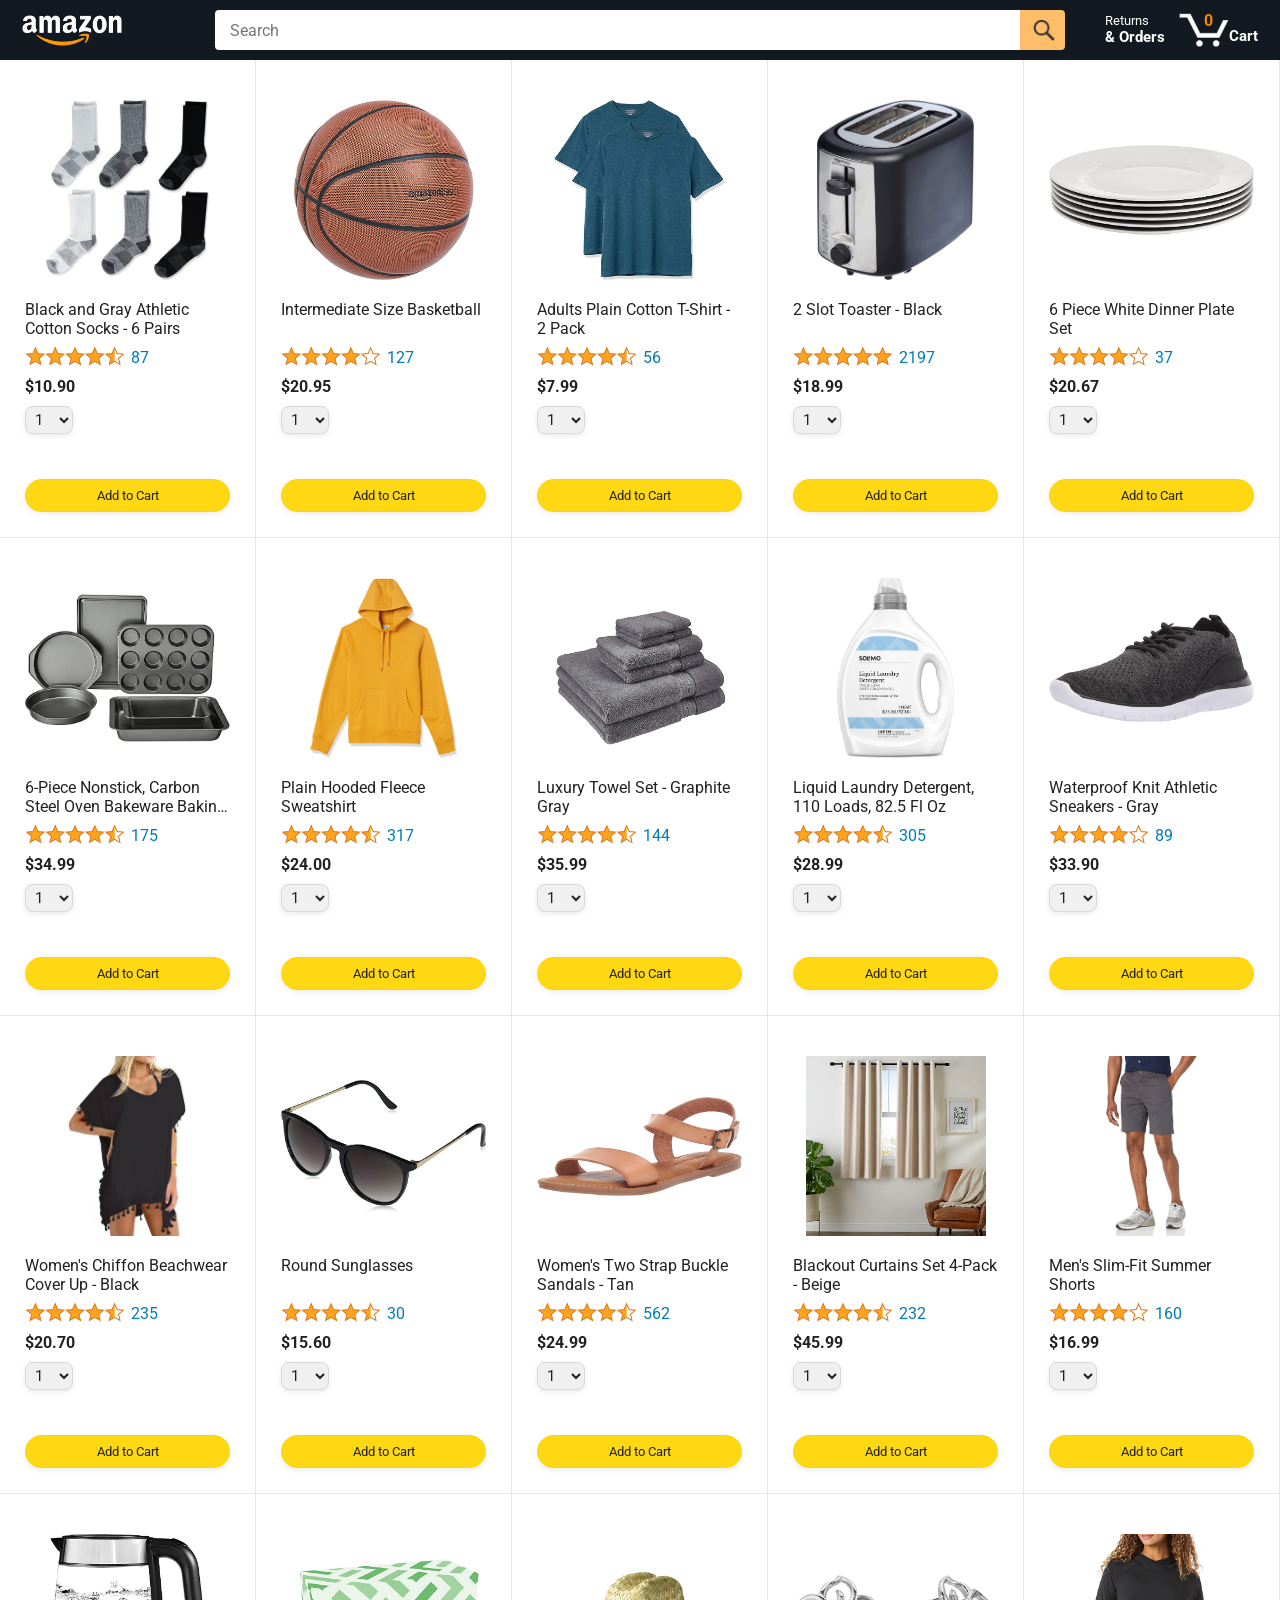
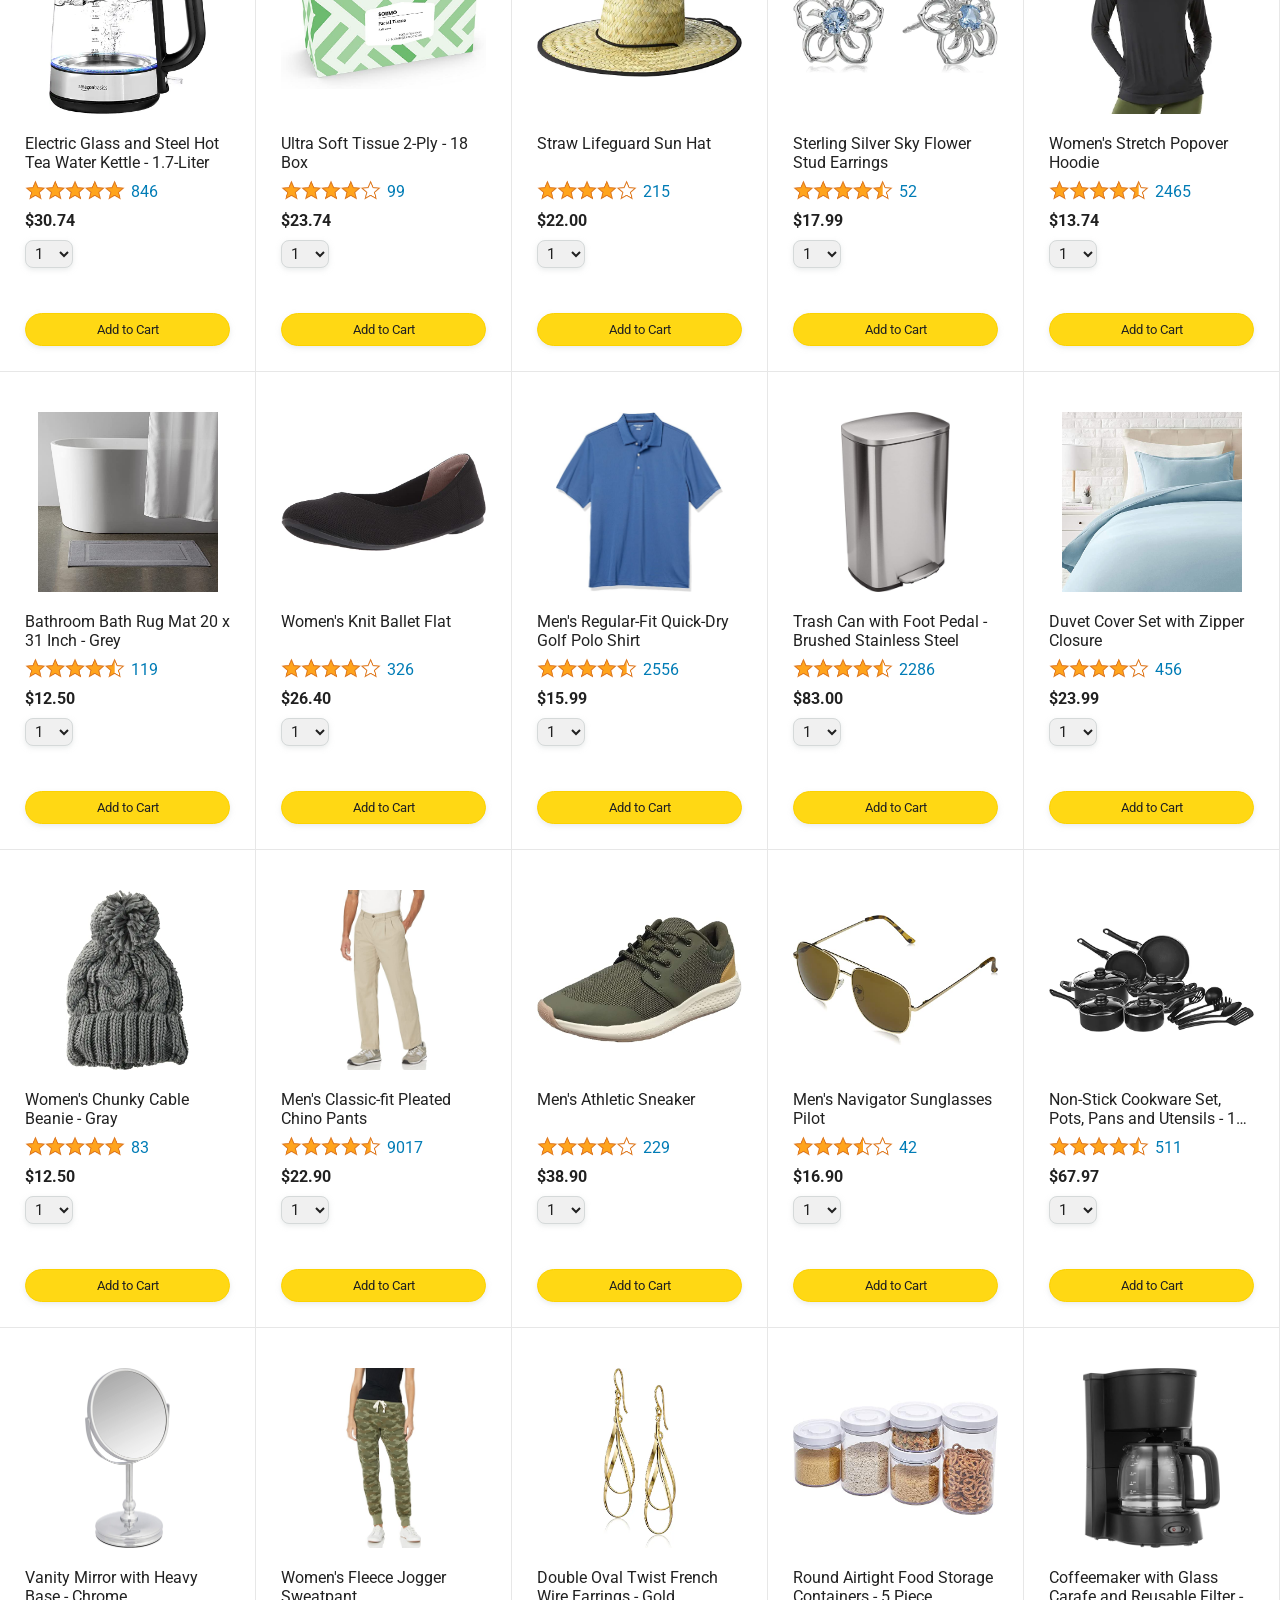
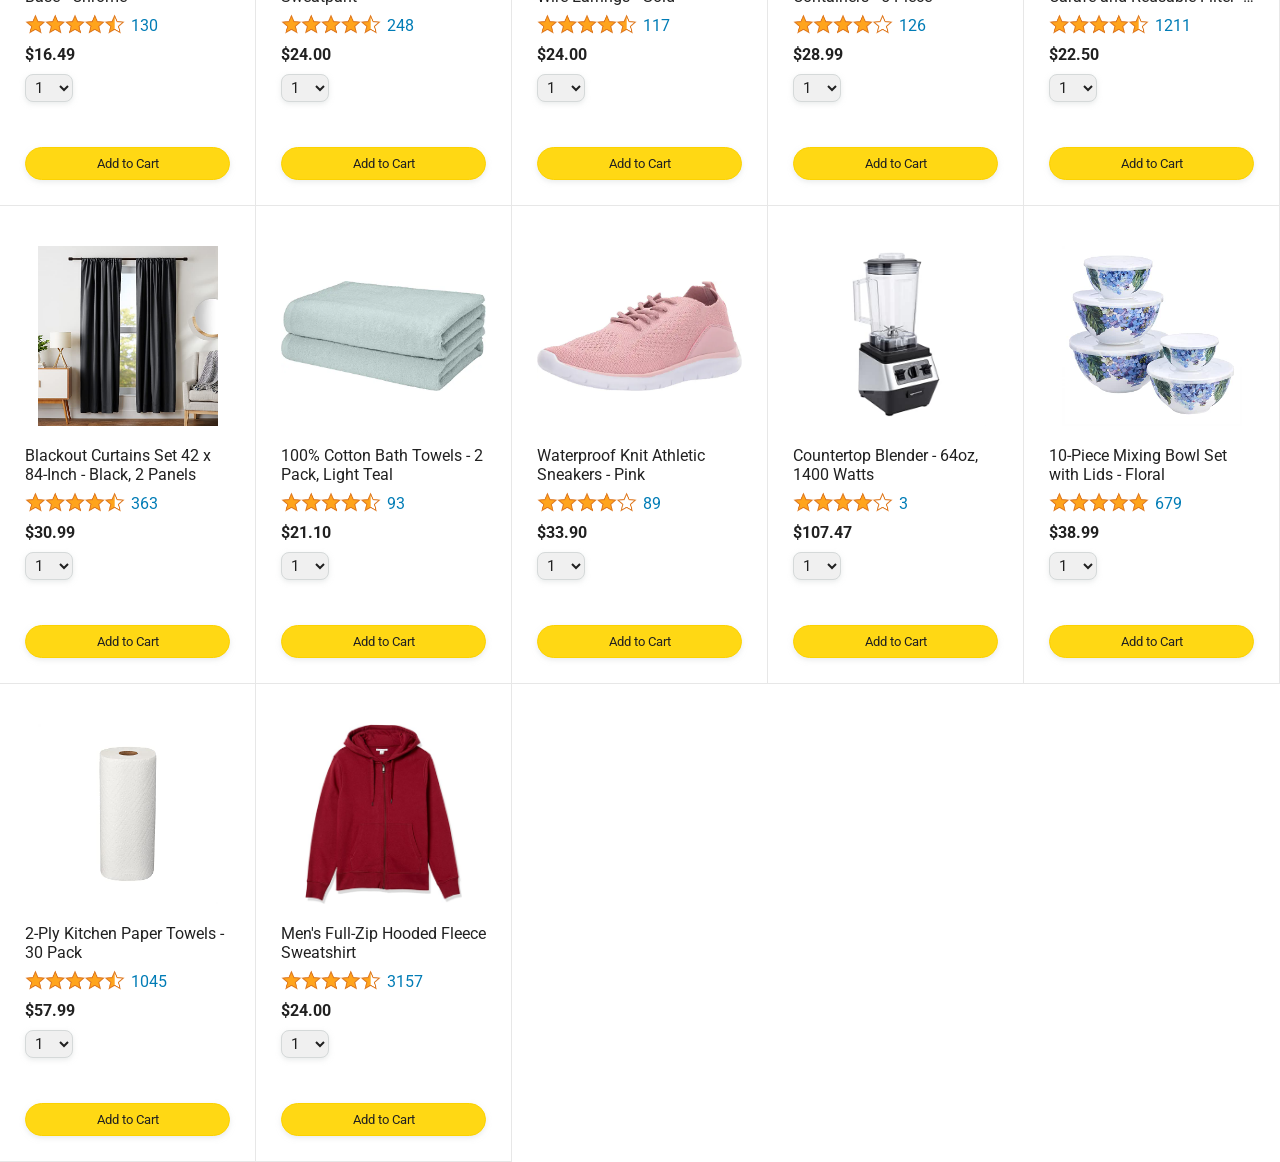
==== index.html @ 5a1d3f94 "Rename amazon.html to index.html" ====
<!DOCTYPE html>
<html>
  <head>
    <title>Amazon Project</title>

    <!-- This code is needed for responsive design to work.
      (Responsive design = make the website look good on
      smaller screen sizes like a phone or a tablet). -->
    <meta name="viewport" content="width=device-width, initial-scale=1">

    <!-- Load a font called Roboto from Google Fonts. -->
    <link rel="preconnect" href="https://fonts.googleapis.com">
    <link rel="preconnect" href="https://fonts.gstatic.com" crossorigin>
    <link href="https://fonts.googleapis.com/css2?family=Roboto:wght@400;500;700&display=swap" rel="stylesheet">

    <!-- Here are the CSS files for this page. -->
    <link rel="stylesheet" href="styles/shared/general.css">
    <link rel="stylesheet" href="styles/shared/amazon-header.css">
    <link rel="stylesheet" href="styles/pages/amazon.css">
  </head>
  <body>
    <div class="amazon-header">
      <div class="amazon-header-left-section">
        <a href="amazon.html" class="header-link">
          <img class="amazon-logo"
            src="images/amazon-logo-white.png">
          <img class="amazon-mobile-logo"
            src="images/amazon-mobile-logo-white.png">
        </a>
      </div>

      <div class="amazon-header-middle-section">
        <input class="search-bar" type="text" placeholder="Search">

        <button class="search-button">
          <img class="search-icon" src="images/icons/search-icon.png">
        </button>
      </div>

      <div class="amazon-header-right-section">
        <a class="orders-link header-link" href="orders.html">
          <span class="returns-text">Returns</span>
          <span class="orders-text">& Orders</span>
        </a>

        <a class="cart-link header-link" href="checkout.html">
          <img class="cart-icon" src="images/icons/cart-icon.png">
          <div class="cart-quantity js-cart-quantity"></div>
          <div class="cart-text">Cart</div>
        </a>
      </div>
    </div>
    
    <div class="main">
      <div class="products-grid js-products-grid">
      </div>
    </div>

    
    <script type = "module" src = 'scripts/amazon.js'></script>

  </body>
</html>
---- styles/shared/general.css ----
body {
  font-family: Roboto, Arial;
  color: rgb(33, 33, 33);
  /* The <body> element has a default margin of 8px
     on all sides. This removes the default margins. */
  margin: 0;
}

/* <p> elements have a default margin on the top
   and bottom. This removes the default margins. */
p {
  margin: 0;
}

button {
  cursor: pointer;
}

select {
  cursor: pointer;
}

input, select, button {
  font-family: Roboto, Arial;
}

.button-primary {
  color: rgb(33, 33, 33);
  background-color: rgb(255, 216, 20);
  border: 1px solid rgb(252, 210, 0);
  border-radius: 8px;
  cursor: pointer;
  box-shadow: 0 2px 5px rgba(213, 217, 217, 0.5);
}

.button-primary:hover {
  background-color: rgb(247, 202, 0);
  border: 1px solid rgb(242, 194, 0);
}

.button-primary:active {
  background: rgb(255, 216, 20);
  border-color: rgb(252, 210, 0);
  box-shadow: none;
}

.button-secondary {
  color: rgb(33, 33, 33);
  background: white;
  border: 1px solid rgb(213, 217, 217);
  border-radius: 8px;
  cursor: pointer;
  box-shadow: 0 2px 5px rgba(213, 217, 217, 0.5);
}

.button-secondary:hover {
  background-color: rgb(247, 250, 250);
}

.button-secondary:active {
  background-color: rgb(237, 253, 255);
  box-shadow: none;
}

/* These styles will limit text to 2 lines. Anything
   beyond 2 lines will be replaced with "..."
   You can find this code by using an A.I. tool or by
   searching in Google.
   https://css-tricks.com/almanac/properties/l/line-clamp/ */
.limit-text-to-2-lines {
  display: -webkit-box;
  -webkit-line-clamp: 2;
  -webkit-box-orient: vertical;
  overflow: hidden;
}

.link-primary {
  color: rgb(1, 124, 182);
  cursor: pointer;
}

.link-primary:hover {
  color: rgb(196, 80, 0);
}

/* Styles for dropdown selectors. */
select {
  color: rgb(33, 33, 33);
  background-color: rgb(240, 240, 240);
  border: 1px solid rgb(213, 217, 217);
  border-radius: 8px;
  padding: 3px 5px;
  font-size: 15px;
  cursor: pointer;
  box-shadow: 0 2px 5px rgba(213, 217, 217, 0.5);
}

select:focus,
input:focus {
  outline: 2px solid rgb(255, 153, 0);
}
---- styles/shared/amazon-header.css ----
.amazon-header {
  background-color: rgb(19, 25, 33);
  color: white;
  padding-left: 15px;
  padding-right: 15px;

  display: flex;
  align-items: center;
  justify-content: space-between;

  position: fixed;
  top: 0;
  left: 0;
  right: 0;
  height: 60px;
}

.amazon-header-left-section {
  width: 180px;
}

@media (max-width: 800px) {
  .amazon-header-left-section {
    width: unset;
  }
}

.header-link {
  display: inline-block;
  padding: 6px;
  border-radius: 2px;
  cursor: pointer;
  text-decoration: none;
  border: 1px solid rgba(0, 0, 0, 0);
}

.header-link:hover {
  border: 1px solid white;
}

.amazon-logo {
  width: 100px;
  margin-top: 5px;
}

.amazon-mobile-logo {
  display: none;
}

@media (max-width: 575px) {
  .amazon-logo {
    display: none;
  }

  .amazon-mobile-logo {
    display: block;
    height: 35px;
    margin-top: 5px;
  }
}

.amazon-header-middle-section {
  flex: 1;
  max-width: 850px;
  margin-left: 10px;
  margin-right: 10px;
  display: flex;
}

.search-bar {
  flex: 1;
  width: 0;
  font-size: 16px;
  height: 38px;
  padding-left: 15px;
  border: none;
  border-top-left-radius: 4px;
  border-bottom-left-radius: 4px;
  border-top-right-radius: 0;
  border-bottom-right-radius: 0;
}

.search-button {
  background-color: rgb(254, 189, 105);
  border: none;
  width: 45px;
  height: 40px;
  border-top-right-radius: 4px;
  border-bottom-right-radius: 4px;
  flex-shrink: 0;
}

.search-icon {
  height: 22px;
  margin-left: 2px;
  margin-top: 3px;
}

.amazon-header-right-section {
  width: 180px;
  flex-shrink: 0;
  display: flex;
  justify-content: end;
}

.orders-link {
  color: white;
}

.returns-text {
  display: block;
  font-size: 13px;
}

.orders-text {
  display: block;
  font-size: 15px;
  font-weight: 700;
}

.cart-link {
  color: white;
  display: flex;
  align-items: center;
  position: relative;
}

.cart-icon {
  width: 50px;
}

.cart-text {
  margin-top: 12px;
  font-size: 15px;
  font-weight: 700;
}

.cart-quantity {
  color: rgb(240, 136, 4);
  font-size: 16px;
  font-weight: 700;

  position: absolute;
  top: 4px;
  left: 22px;
  
  width: 26px;
  text-align: center;
}
---- styles/pages/amazon.css ----
.main {
  margin-top: 60px;
}

.products-grid {
  display: grid;

  /* - In CSS Grid, 1fr means a column will take up the
       remaining space in the grid.
     - If we write 1fr 1fr ... 1fr; 8 times, this will
       divide the grid into 8 columns, each taking up an
       equal amount of the space.
     - repeat(8, 1fr); is a shortcut for repeating "1fr"
       8 times (instead of typing out "1fr" 8 times).
       repeat(...) is a special property that works with
       display: grid; */
  grid-template-columns: repeat(8, 1fr);
}

/* @media is used to create responsive design (making the
   website look good on any screen size). This @media
   means when the screen width is 2000px or less, we
   will divide the grid into 7 columns instead of 8. */
@media (max-width: 2000px) {
  .products-grid {
    grid-template-columns: repeat(7, 1fr);
  }
}

/* This @media means when the screen width is 1600px or
   less, we will divide the grid into 6 columns. */
@media (max-width: 1600px) {
  .products-grid {
    grid-template-columns: repeat(6, 1fr);
  }
}

@media (max-width: 1300px) {
  .products-grid {
    grid-template-columns: repeat(5, 1fr);
  }
}

@media (max-width: 1000px) {
  .products-grid {
    grid-template-columns: repeat(4, 1fr);
  }
}

@media (max-width: 800px) {
  .products-grid {
    grid-template-columns: repeat(3, 1fr);
  }
}

@media (max-width: 575px) {
  .products-grid {
    grid-template-columns: repeat(2, 1fr);
  }
}

@media (max-width: 450px) {
  .products-grid {
    grid-template-columns: 1fr;
  }
}

.product-container {
  padding-top: 40px;
  padding-bottom: 25px;
  padding-left: 25px;
  padding-right: 25px;

  border-right: 1px solid rgb(231, 231, 231);
  border-bottom: 1px solid rgb(231, 231, 231);

  display: flex;
  flex-direction: column;
}

.product-image-container {
  display: flex;
  justify-content: center;
  align-items: center;

  height: 180px;
  margin-bottom: 20px;
}

.product-image {
  /* Images will overflow their container by default. To
    prevent this, we set max-width and max-height to 100%
    so they stay inside their container. */
  max-width: 100%;
  max-height: 100%;
}

.product-name {
  height: 40px;
  margin-bottom: 5px;
}

.product-rating-container {
  display: flex;
  align-items: center;
  margin-bottom: 10px;
}

.product-rating-stars {
  width: 100px;
  margin-right: 6px;
}

.product-rating-count {
  color: rgb(1, 124, 182);
  cursor: pointer;
  margin-top: 3px;
}

.product-price {
  font-weight: 700;
  margin-bottom: 10px;
}

.product-quantity-container {
  margin-bottom: 17px;
}

.product-spacer {
  flex: 1;
}

.added-to-cart {
  color: rgb(6, 125, 98);
  font-size: 16px;

  display: flex;
  align-items: center;
  margin-bottom: 8px;

  /* At first, the "Added to cart" message will
     be invisible. Use JavaScript to change the
     opacity and make it visible. */
  opacity: 0;
}

.added-to-cart img {
  height: 20px;
  margin-right: 5px;
}

.add-to-cart-button {
  width: 100%;
  padding: 8px;
  border-radius: 50px;
}
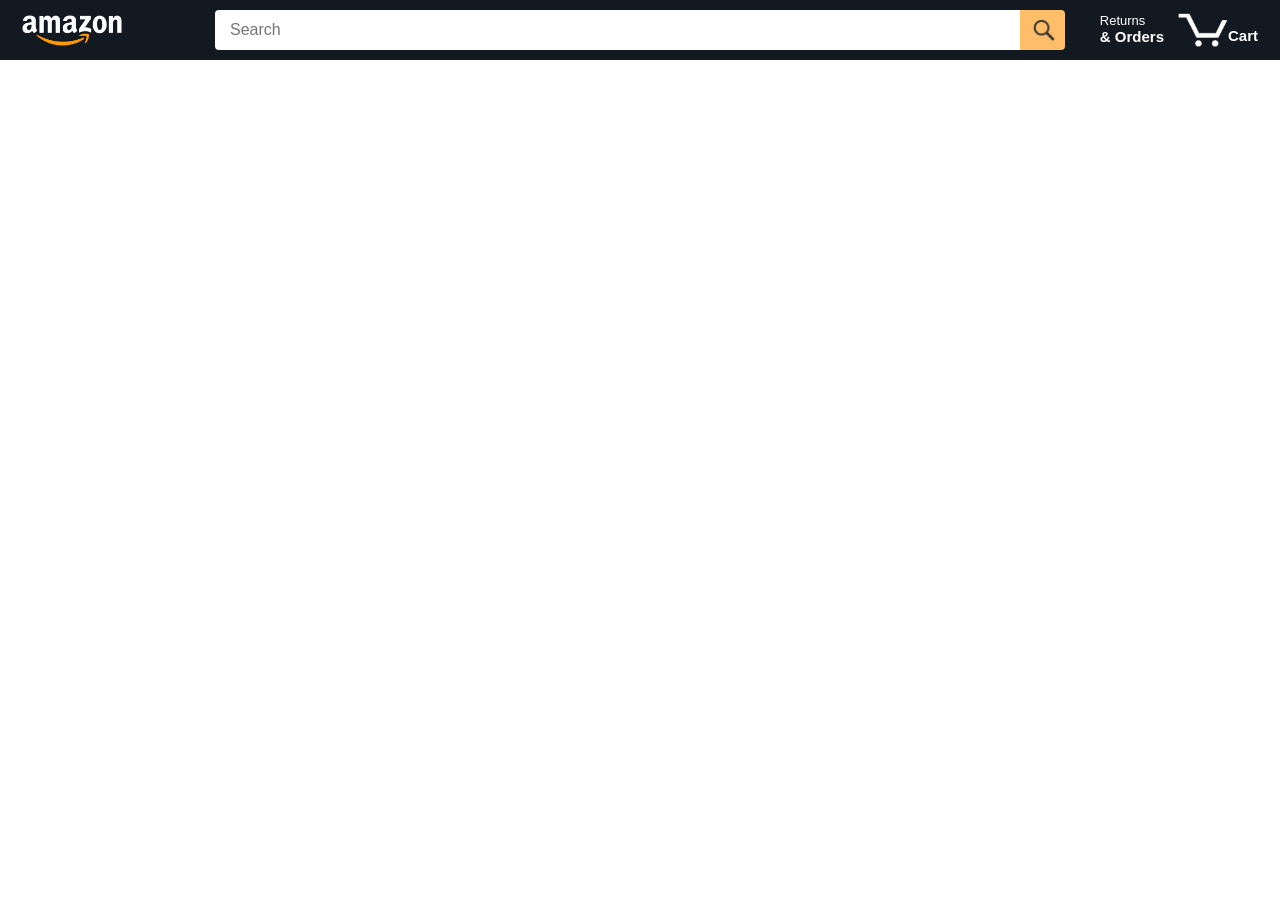
==== commit 01948d5b: "new" ====
--- a/index.html
+++ b/index.html
@@ -1,63 +1,12 @@
 <!DOCTYPE html>
-<html>
-  <head>
-    <title>Amazon Project</title>
-
-    <!-- This code is needed for responsive design to work.
-      (Responsive design = make the website look good on
-      smaller screen sizes like a phone or a tablet). -->
-    <meta name="viewport" content="width=device-width, initial-scale=1">
-
-    <!-- Load a font called Roboto from Google Fonts. -->
-    <link rel="preconnect" href="https://fonts.googleapis.com">
-    <link rel="preconnect" href="https://fonts.gstatic.com" crossorigin>
-    <link href="https://fonts.googleapis.com/css2?family=Roboto:wght@400;500;700&display=swap" rel="stylesheet">
-
-    <!-- Here are the CSS files for this page. -->
-    <link rel="stylesheet" href="styles/shared/general.css">
-    <link rel="stylesheet" href="styles/shared/amazon-header.css">
-    <link rel="stylesheet" href="styles/pages/amazon.css">
-  </head>
-  <body>
-    <div class="amazon-header">
-      <div class="amazon-header-left-section">
-        <a href="amazon.html" class="header-link">
-          <img class="amazon-logo"
-            src="images/amazon-logo-white.png">
-          <img class="amazon-mobile-logo"
-            src="images/amazon-mobile-logo-white.png">
-        </a>
-      </div>
-
-      <div class="amazon-header-middle-section">
-        <input class="search-bar" type="text" placeholder="Search">
-
-        <button class="search-button">
-          <img class="search-icon" src="images/icons/search-icon.png">
-        </button>
-      </div>
-
-      <div class="amazon-header-right-section">
-        <a class="orders-link header-link" href="orders.html">
-          <span class="returns-text">Returns</span>
-          <span class="orders-text">& Orders</span>
-        </a>
-
-        <a class="cart-link header-link" href="checkout.html">
-          <img class="cart-icon" src="images/icons/cart-icon.png">
-          <div class="cart-quantity js-cart-quantity"></div>
-          <div class="cart-text">Cart</div>
-        </a>
-      </div>
-    </div>
-    
-    <div class="main">
-      <div class="products-grid js-products-grid">
-      </div>
-    </div>
-
-    
-    <script type = "module" src = 'scripts/amazon.js'></script>
-
-  </body>
+<html lang="en">
+<head>
+    <meta charset="UTF-8">
+    <meta name="viewport" content="width=device-width, initial-scale=1.0">
+    <meta http-equiv="refresh" content="0; url=amazon.html">
+    <title>Redirecting...</title>
+</head>
+<body>
+    <p>Redirecting to <a href="amazon.html">amazon.html</a></p>
+</body>
 </html>
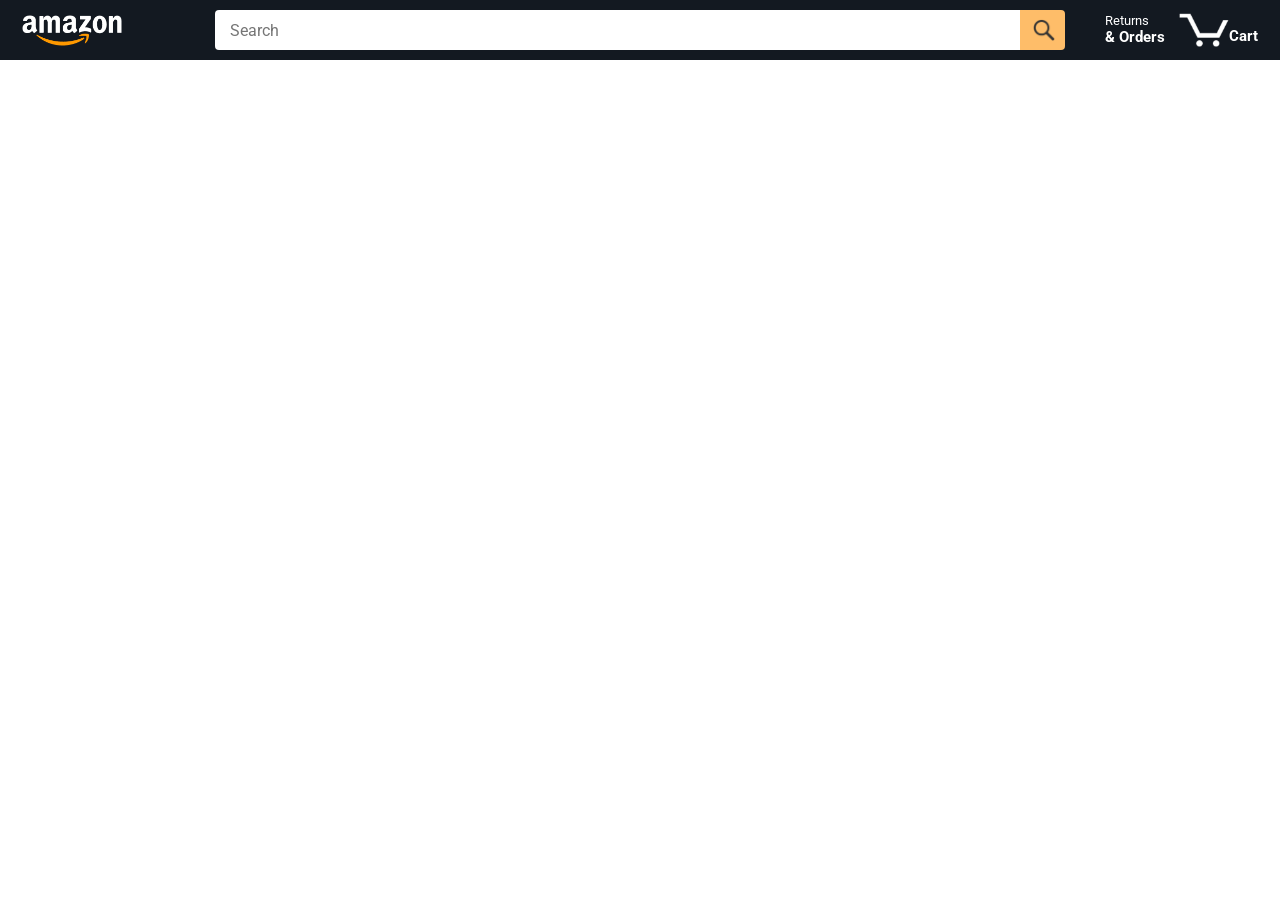
==== commit 52bcbfbc: "new" ====
--- a/index.html
+++ b/index.html
@@ -1,12 +1,11 @@
 <!DOCTYPE html>
 <html lang="en">
 <head>
-    <meta charset="UTF-8">
-    <meta name="viewport" content="width=device-width, initial-scale=1.0">
-    <meta http-equiv="refresh" content="0; url=amazon.html">
-    <title>Redirecting...</title>
+  <meta charset="UTF-8">
+  <meta http-equiv="refresh" content="0; url=amazon.html">
+  <title>Redirecting...</title>
 </head>
 <body>
-    <p>Redirecting to <a href="amazon.html">amazon.html</a></p>
+  <p>If you are not redirected automatically, <a href="amazon.html">click here</a>.</p>
 </body>
 </html>
